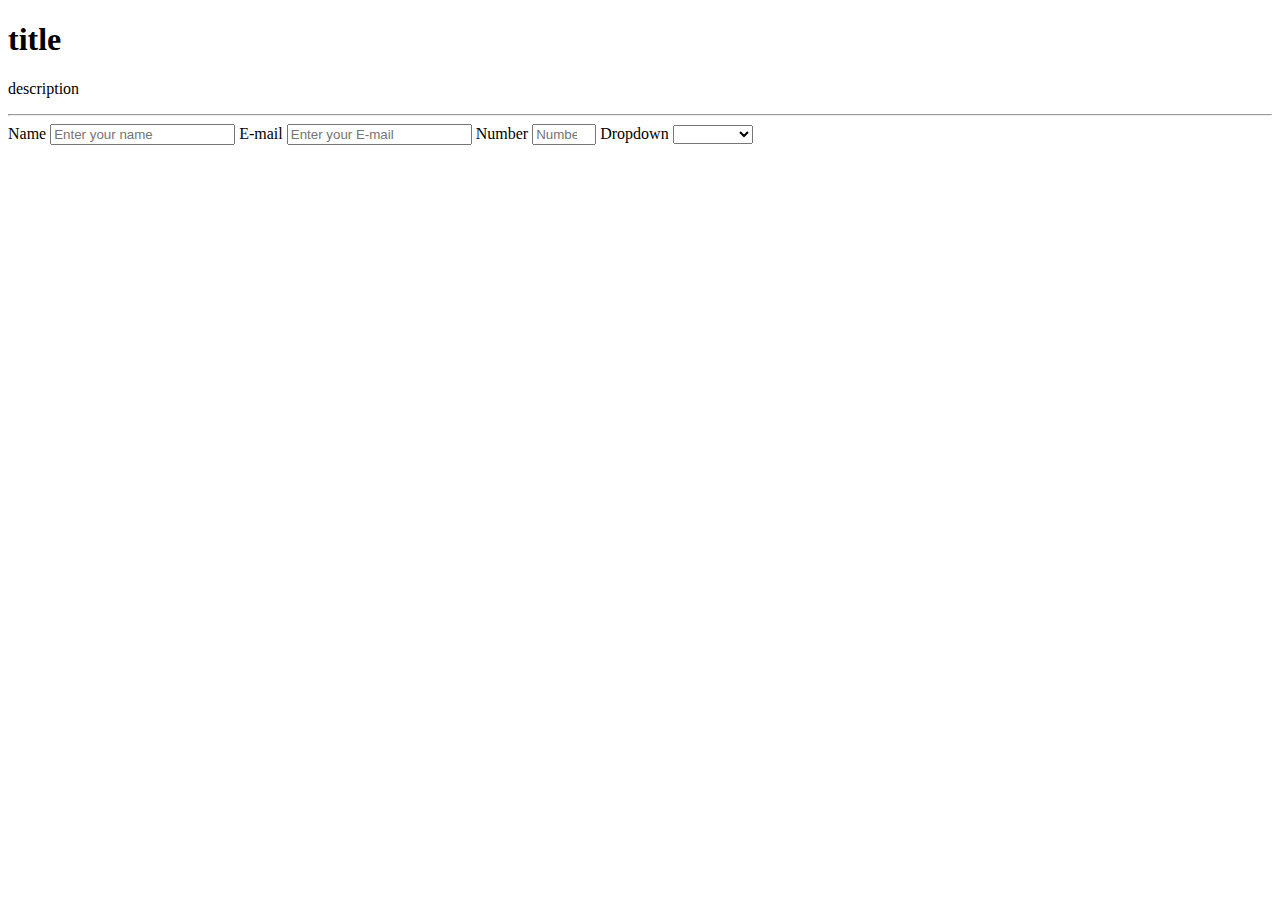
==== Responsive Web Design/Survey Form/index.html @ 12468f83 "-" ====
<!DOCTYPE html>
  <html>
    <header>
      <title>Survey Form</title>
      <meta charset="UTF-8">
      <meta name="viewport" content="width=device-width, initial-scale=1.0">
      <meta name="description" content="">
      <meta name="author" content="Lucas Alves Martins Silva">
    </header>

    <body>
      <h1 id="title">title</h1>
      <p id="description">description</p>
      <hr>
      <form id="survey-form">
        <label id="name-label" for="name">Name</label>
        <input id="name" type="text" name="name" placeholder="Enter your name" required></input>
        <label id="email-label" for="email">E-mail</label>
        <input id="email" type="email" name="email" placeholder="Enter your E-mail" required></input>
        <label id="number-label" for="number">Number</label>
        <input id="number" type="number" name="number" placeholder="Number" min="4" max="150" required></input>
        <label id="dropdown-label" for="dropdown">Dropdown</label>
        <select id="dropdown" name="dropdown">
          <option value=""></option>
          <option value="option01">Option 01</option>
          <option value="option02">Option 02</option>
          <option value="option03">Option03</option>
        </select>
      </form>
    </body>
  </html>
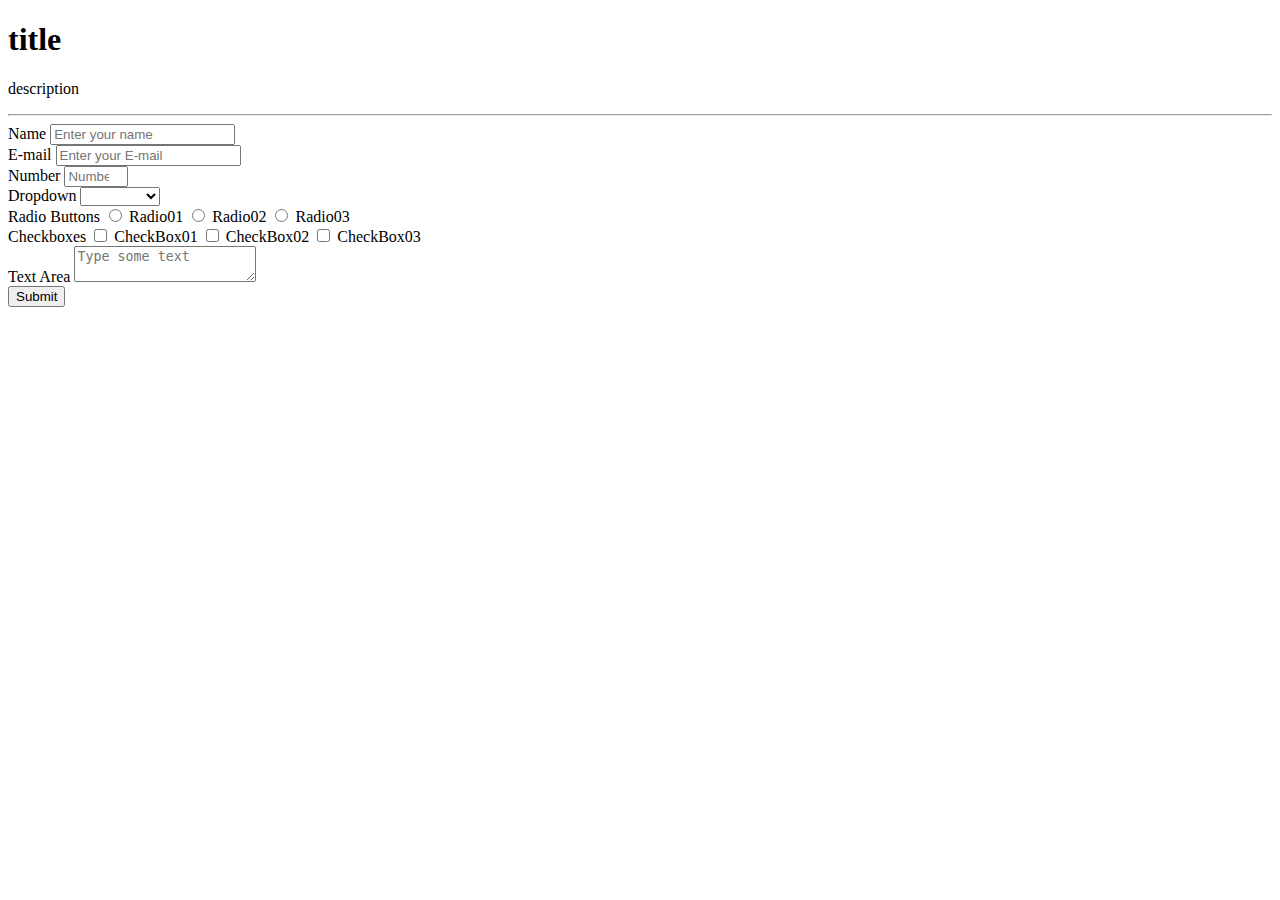
==== commit 00ce9010: "Update index.html" ====
--- a/Responsive Web Design/Survey Form/index.html
+++ b/Responsive Web Design/Survey Form/index.html
@@ -12,20 +12,61 @@
       <h1 id="title">title</h1>
       <p id="description">description</p>
       <hr>
+
       <form id="survey-form">
-        <label id="name-label" for="name">Name</label>
-        <input id="name" type="text" name="name" placeholder="Enter your name" required></input>
-        <label id="email-label" for="email">E-mail</label>
-        <input id="email" type="email" name="email" placeholder="Enter your E-mail" required></input>
-        <label id="number-label" for="number">Number</label>
-        <input id="number" type="number" name="number" placeholder="Number" min="4" max="150" required></input>
-        <label id="dropdown-label" for="dropdown">Dropdown</label>
-        <select id="dropdown" name="dropdown">
-          <option value=""></option>
-          <option value="option01">Option 01</option>
-          <option value="option02">Option 02</option>
-          <option value="option03">Option03</option>
-        </select>
+        <div class="form-group">
+          <label id="name-label" for="name">Name</label>
+          <input id="name" type="text" name="name" placeholder="Enter your name" required></input>
+        </div>
+
+        <div class="form-group">
+          <label id="email-label" for="email">E-mail</label>
+          <input id="email" type="email" name="email" placeholder="Enter your E-mail" required></input>
+        </div>
+
+        <div class="form-group">
+          <label id="number-label" for="number">Number</label>
+          <input id="number" type="number" name="number" placeholder="Number" min="4" max="150" required></input>
+        </div>
+
+        <div class="form-group">
+          <label id="dropdown-label" for="dropdown">Dropdown</label>
+          <select id="dropdown" name="dropdown">
+            <option value=""></option>
+            <option value="option01">Option 01</option>
+            <option value="option02">Option 02</option>
+            <option value="option03">Option03</option>
+          </select>
+        </div>
+        
+        <div class="form-group">
+          <label id="radiogroup-label" for="radiogroup">Radio Buttons</label>
+          <input id="radio01" type="radio" value="1" name="radiogroup">
+          <label for="radio01">Radio01</label>
+          <input id="radio02" type="radio" value="2" name="radiogroup">
+          <label for="radio02">Radio02</label>
+          <input id="radio03" type="radio" value="3" name="radiogroup">
+          <label for="radio03">Radio03</label>
+        </div>
+        
+        <div class="form-group">
+          <label id="checkboxes-label" for="checkboxes">Checkboxes</label>
+          <input id="checkbox01" type="checkbox" value="1" name="checkboxes">
+          <label for="checkbox01">CheckBox01</label>
+          <input id="checkbox02" type="checkbox" value="2" name="checkboxes">
+          <label for="checkbox02">CheckBox02</label>
+          <input id="checkbox03" type="checkbox" value="3" name="checkboxes">
+          <label for="checkbox03">CheckBox03</label>
+        </div>
+        
+        <div class="form-group">
+          <label id="textarea-label" for="textarea">Text Area</label>
+          <textarea id="textarea" name="textarea" placeholder="Type some text"></textarea>
+        </div>
+        
+        <div class="form-group">
+          <button id="submit" type="submit">Submit</button>
+        </div>
       </form>
     </body>
   </html>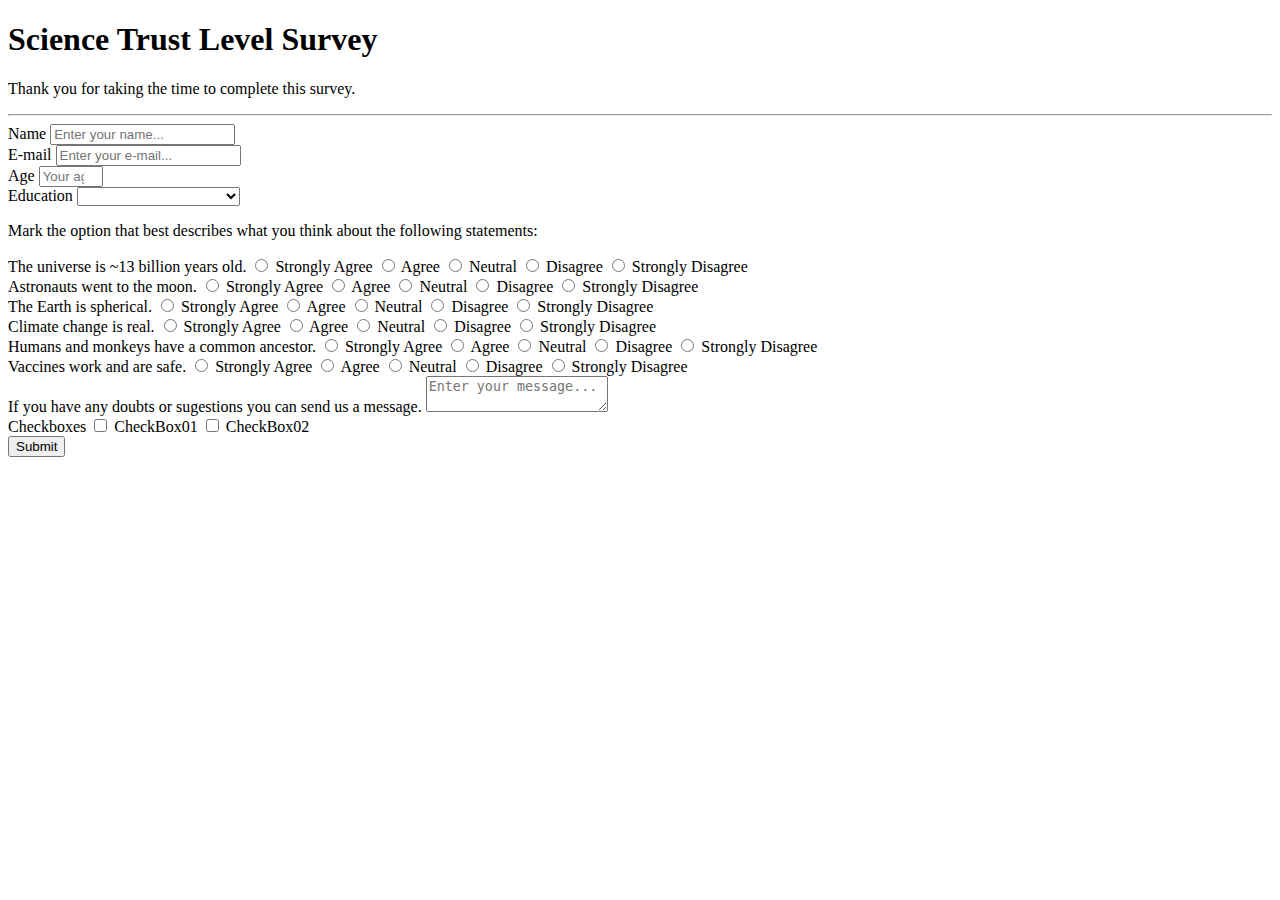
==== commit 2db50489: "decided theme of survey" ====
--- a/Responsive Web Design/Survey Form/index.html
+++ b/Responsive Web Design/Survey Form/index.html
@@ -1,52 +1,136 @@
 <!DOCTYPE html>
   <html>
-    <header>
-      <title>Survey Form</title>
+    <head>
+      <title>Science Trust Level - Survey Form</title>
       <meta charset="UTF-8">
       <meta name="viewport" content="width=device-width, initial-scale=1.0">
       <meta name="description" content="">
       <meta name="author" content="Lucas Alves Martins Silva">
-    </header>
+    </head>
 
-    <body>
-      <h1 id="title">title</h1>
-      <p id="description">description</p>
-      <hr>
+     <body>
+      <h1 id="title">Science Trust Level Survey</h1>
+      <p id="description">Thank you for taking the time to complete this survey.</p><hr>
 
       <form id="survey-form">
         <div class="form-group">
           <label id="name-label" for="name">Name</label>
-          <input id="name" type="text" name="name" placeholder="Enter your name" required></input>
+          <input id="name" type="text" name="name" placeholder="Enter your name..." required></input>
         </div>
 
         <div class="form-group">
           <label id="email-label" for="email">E-mail</label>
-          <input id="email" type="email" name="email" placeholder="Enter your E-mail" required></input>
+          <input id="email" type="email" name="email" placeholder="Enter your e-mail..." required></input>
         </div>
 
         <div class="form-group">
-          <label id="number-label" for="number">Number</label>
-          <input id="number" type="number" name="number" placeholder="Number" min="4" max="150" required></input>
+          <label id="number-label" for="number">Age</label>
+          <input id="number" type="number" name="number" placeholder="Your age" min="6" max="150" required></input>
         </div>
 
         <div class="form-group">
-          <label id="dropdown-label" for="dropdown">Dropdown</label>
+          <label id="dropdown-label" for="dropdown">Education</label>
           <select id="dropdown" name="dropdown">
             <option value=""></option>
-            <option value="option01">Option 01</option>
-            <option value="option02">Option 02</option>
-            <option value="option03">Option03</option>
+            <option value="incomplete high school">Incomplete High School</option>
+            <option value="high school">High School</option>
+            <option value="incomplete college">Incomplete College</option>
+            <option value="college degree">College Degree</option>
+            <option value="masters degree">Master's Degree</option>
+            <option value="phd">Ph.D.</option>
           </select>
+        </div>
+
+        <p>Mark the option that best describes what you think about the following statements:</p>
+
+        <div class="form-group">
+          <label id="radios-label" for="radiogroup">The universe is ~13 billion years old.</label>
+          <input id="radio01" type="radio" value="1" name="radiogroup">
+          <label for="radio01">Strongly Agree</label>
+          <input id="radio02" type="radio" value="2" name="radiogroup">
+          <label for="radio02">Agree</label>
+          <input id="radio03" type="radio" value="3" name="radiogroup">
+          <label for="radio03">Neutral</label>
+          <input id="radio03" type="radio" value="3" name="radiogroup">
+          <label for="radio03">Disagree</label>
+          <input id="radio03" type="radio" value="3" name="radiogroup">
+          <label for="radio03">Strongly Disagree</label>
+        </div>
+
+        <div class="form-group">
+          <label id="radiogroup-label-02" for="radiogroup">Astronauts went to the moon.</label>
+          <input id="radio01" type="radio" value="1" name="radiogroup">
+          <label for="radio01">Strongly Agree</label>
+          <input id="radio02" type="radio" value="2" name="radiogroup">
+          <label for="radio02">Agree</label>
+          <input id="radio03" type="radio" value="3" name="radiogroup">
+          <label for="radio03">Neutral</label>
+          <input id="radio03" type="radio" value="3" name="radiogroup">
+          <label for="radio03">Disagree</label>
+          <input id="radio03" type="radio" value="3" name="radiogroup">
+          <label for="radio03">Strongly Disagree</label>
+        </div>
+
+        <div class="form-group">
+          <label id="radiogroup-label-02" for="radiogroup">The Earth is spherical.</label>
+          <input id="radio01" type="radio" value="1" name="radiogroup">
+          <label for="radio01">Strongly Agree</label>
+          <input id="radio02" type="radio" value="2" name="radiogroup">
+          <label for="radio02">Agree</label>
+          <input id="radio03" type="radio" value="3" name="radiogroup">
+          <label for="radio03">Neutral</label>
+          <input id="radio03" type="radio" value="3" name="radiogroup">
+          <label for="radio03">Disagree</label>
+          <input id="radio03" type="radio" value="3" name="radiogroup">
+          <label for="radio03">Strongly Disagree</label>
+        </div>
+
+        <div class="form-group">
+          <label id="radiogroup-label-03" for="radiogroup">Climate change is real.</label>
+          <input id="radio01" type="radio" value="1" name="radiogroup">
+          <label for="radio01">Strongly Agree</label>
+          <input id="radio02" type="radio" value="2" name="radiogroup">
+          <label for="radio02">Agree</label>
+          <input id="radio03" type="radio" value="3" name="radiogroup">
+          <label for="radio03">Neutral</label>
+          <input id="radio03" type="radio" value="3" name="radiogroup">
+          <label for="radio03">Disagree</label>
+          <input id="radio03" type="radio" value="3" name="radiogroup">
+          <label for="radio03">Strongly Disagree</label>
+        </div>
+
+        <div class="form-group">
+          <label id="radiogroup-label-04" for="radiogroup">Humans and monkeys have a common ancestor.</label>
+          <input id="radio01" type="radio" value="1" name="radiogroup">
+          <label for="radio01">Strongly Agree</label>
+          <input id="radio02" type="radio" value="2" name="radiogroup">
+          <label for="radio02">Agree</label>
+          <input id="radio03" type="radio" value="3" name="radiogroup">
+          <label for="radio03">Neutral</label>
+          <input id="radio03" type="radio" value="3" name="radiogroup">
+          <label for="radio03">Disagree</label>
+          <input id="radio03" type="radio" value="3" name="radiogroup">
+          <label for="radio03">Strongly Disagree</label>
+        </div>
+
+        <div class="form-group">
+          <label id="radiogroup-label-05" for="radiogroup">Vaccines work and are safe.
+          <input id="radio01" type="radio" value="1" name="radiogroup">
+          <label for="radio01">Strongly Agree</label>
+          <input id="radio02" type="radio" value="2" name="radiogroup">
+          <label for="radio02">Agree</label>
+          <input id="radio03" type="radio" value="3" name="radiogroup">
+          <label for="radio03">Neutral</label>
+          <input id="radio03" type="radio" value="3" name="radiogroup">
+          <label for="radio03">Disagree</label>
+          <input id="radio03" type="radio" value="3" name="radiogroup">
+          <label for="radio03">Strongly Disagree</label>
+        </label>
         </div>
         
         <div class="form-group">
-          <label id="radiogroup-label" for="radiogroup">Radio Buttons</label>
-          <input id="radio01" type="radio" value="1" name="radiogroup">
-          <label for="radio01">Radio01</label>
-          <input id="radio02" type="radio" value="2" name="radiogroup">
-          <label for="radio02">Radio02</label>
-          <input id="radio03" type="radio" value="3" name="radiogroup">
-          <label for="radio03">Radio03</label>
+          <label id="textarea-label" for="textarea">If you have any doubts or sugestions you can send us a message.</label>
+          <textarea id="textarea" name="textarea" placeholder="Enter your message..."></textarea>
         </div>
         
         <div class="form-group">
@@ -55,15 +139,8 @@
           <label for="checkbox01">CheckBox01</label>
           <input id="checkbox02" type="checkbox" value="2" name="checkboxes">
           <label for="checkbox02">CheckBox02</label>
-          <input id="checkbox03" type="checkbox" value="3" name="checkboxes">
-          <label for="checkbox03">CheckBox03</label>
         </div>
-        
-        <div class="form-group">
-          <label id="textarea-label" for="textarea">Text Area</label>
-          <textarea id="textarea" name="textarea" placeholder="Type some text"></textarea>
-        </div>
-        
+
         <div class="form-group">
           <button id="submit" type="submit">Submit</button>
         </div>
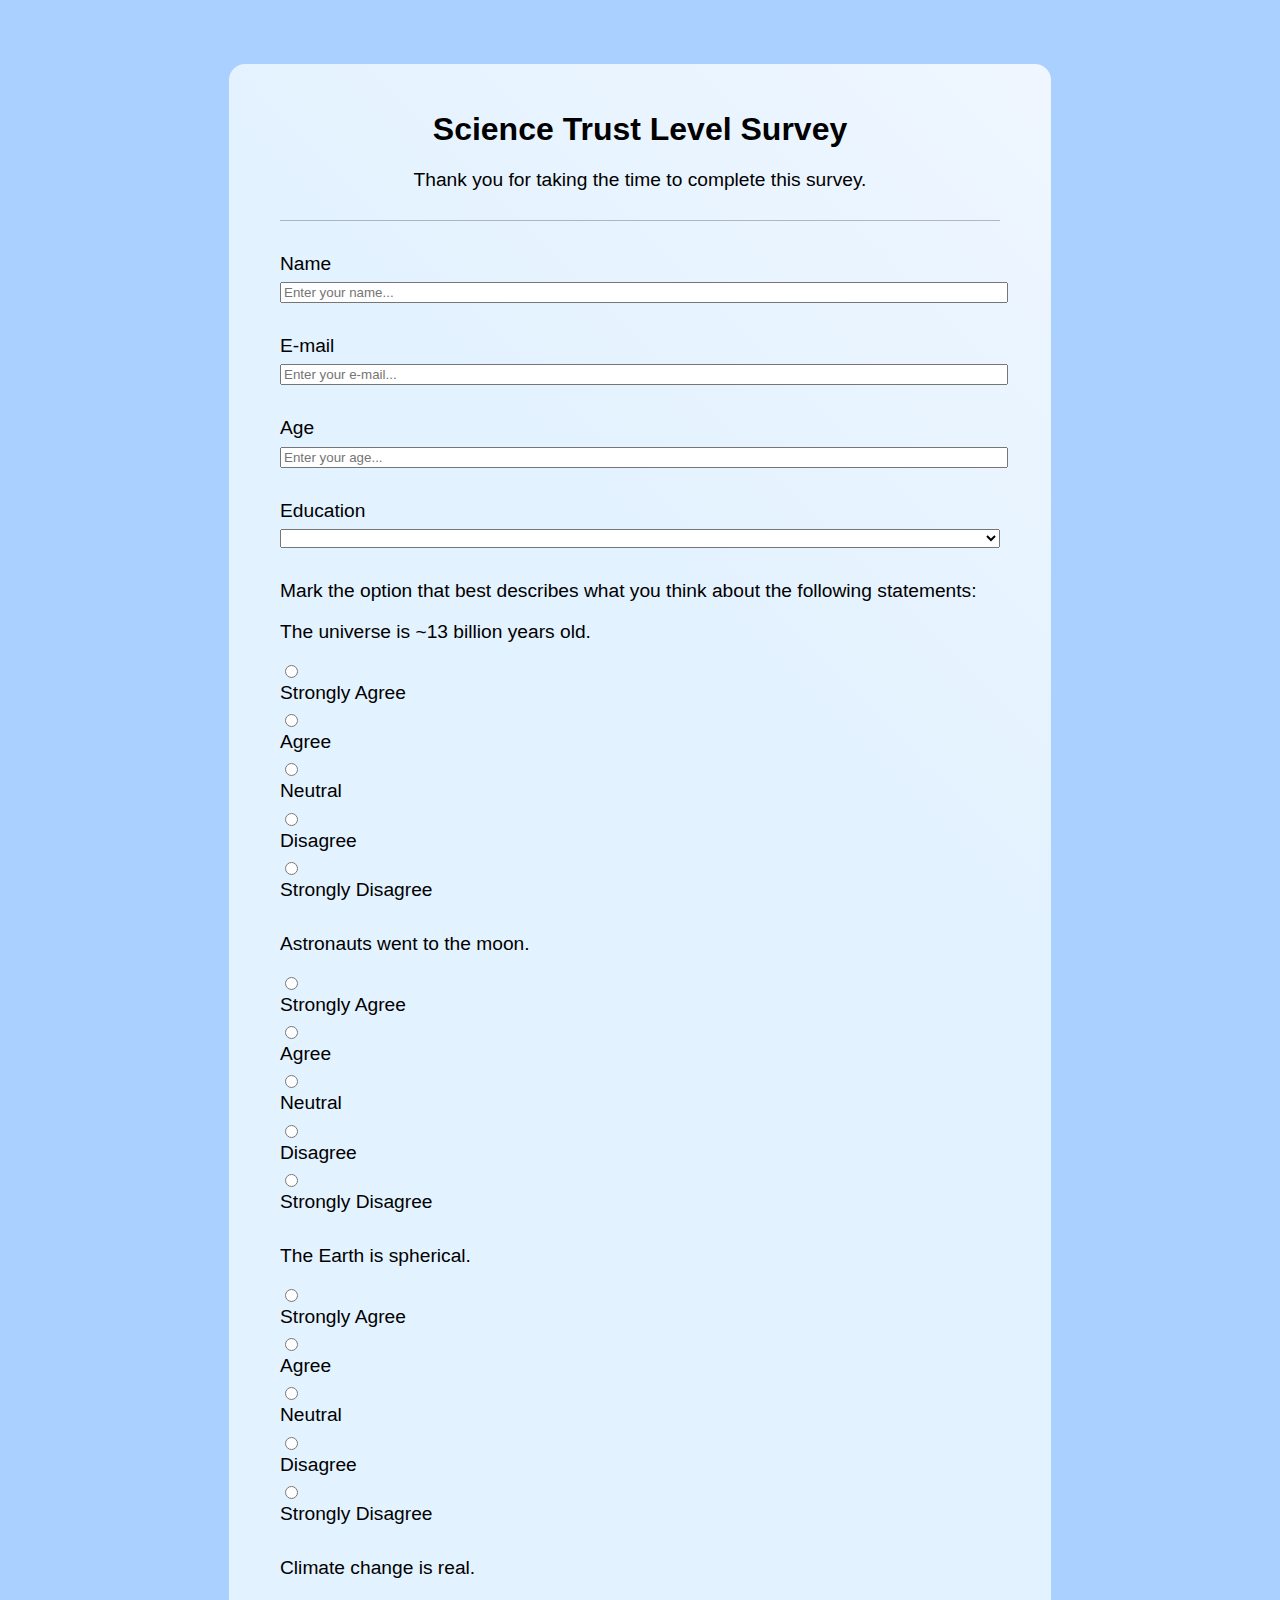
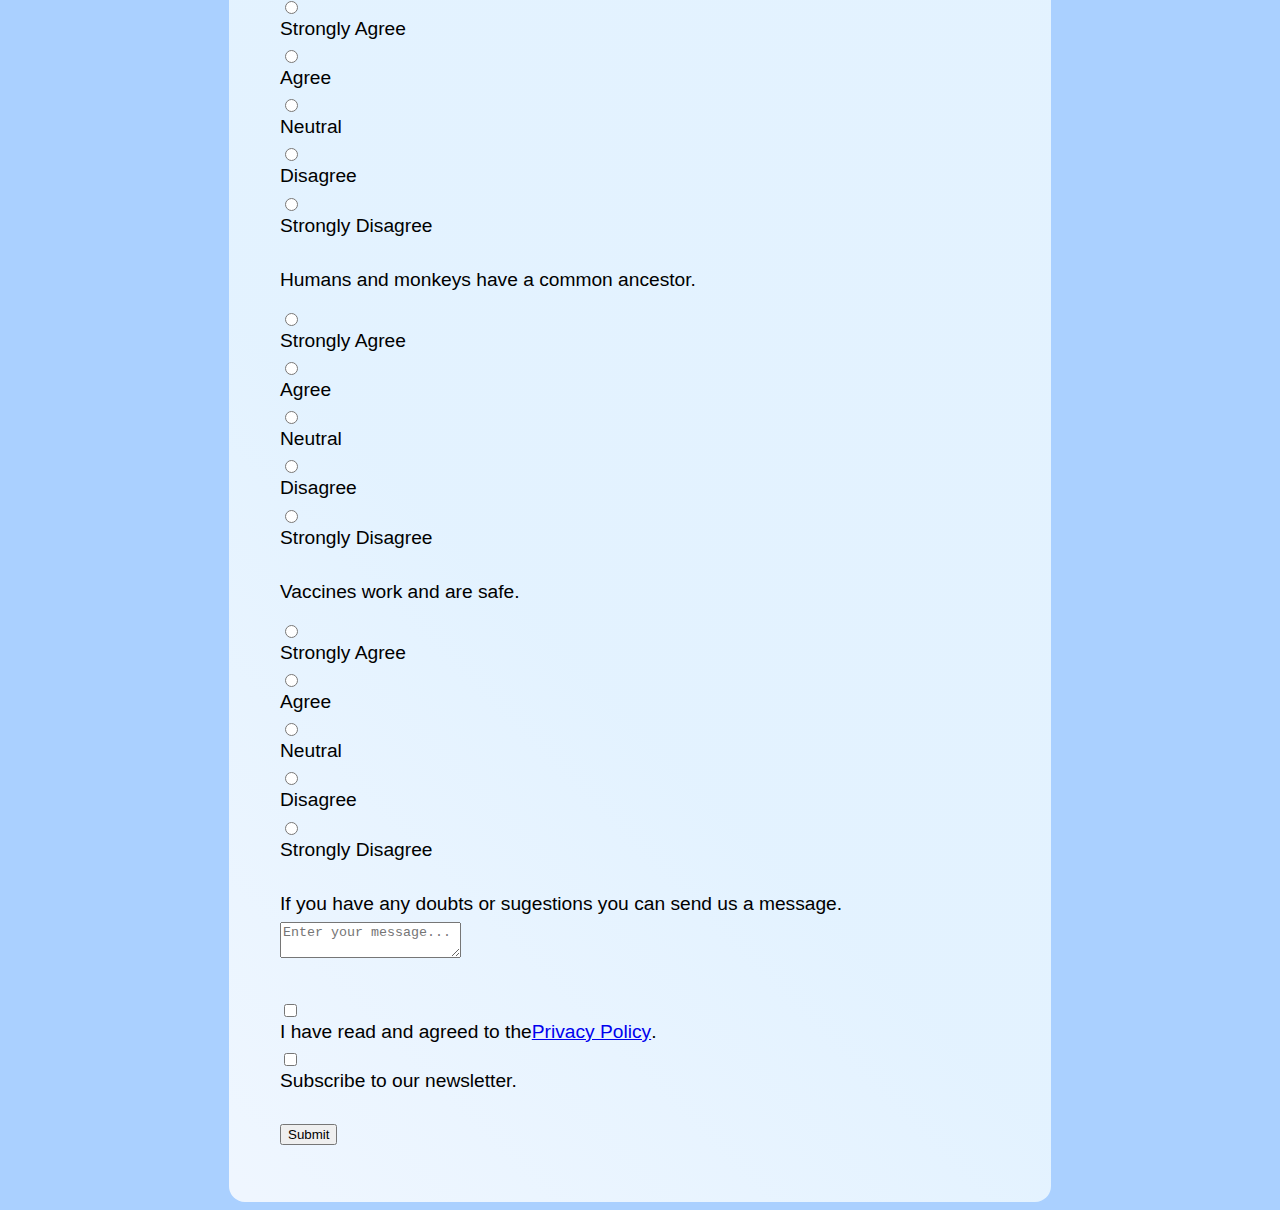
==== commit f3150248: "overall design" ====
--- a/Responsive Web Design/Survey Form/index.html
+++ b/Responsive Web Design/Survey Form/index.html
@@ -1,36 +1,41 @@
 <!DOCTYPE html>
-  <html>
-    <head>
-      <title>Science Trust Level - Survey Form</title>
-      <meta charset="UTF-8">
-      <meta name="viewport" content="width=device-width, initial-scale=1.0">
-      <meta name="description" content="">
-      <meta name="author" content="Lucas Alves Martins Silva">
-    </head>
+<html>
+  <head>
+    <title>Science Trust Level - Survey Form</title>
+    <meta charset="UTF-8">
+    <meta name="viewport" content="width=device-width, initial-scale=1.0">
+    <meta name="description" content="">
+    <meta name="author" content="Lucas Alves Martins Silva">
+    <link rel="preconnect" href="https://fonts.googleapis.com">
+    <link rel="stylesheet" href="style.css">
+  </head>
 
-     <body>
-      <h1 id="title">Science Trust Level Survey</h1>
-      <p id="description">Thank you for taking the time to complete this survey.</p><hr>
-
+  <body>
+    <div class="container">
+      <header>
+        <h1 id="title">Science Trust Level Survey</h1>
+        <p id="description">Thank you for taking the time to complete this survey.</p><hr>
+      </header>
+  
       <form id="survey-form">
         <div class="form-group">
           <label id="name-label" for="name">Name</label>
-          <input id="name" type="text" name="name" placeholder="Enter your name..." required></input>
+          <input id="name" class="form-field" type="text" name="name" placeholder="Enter your name..." required></input>
         </div>
-
+  
         <div class="form-group">
           <label id="email-label" for="email">E-mail</label>
-          <input id="email" type="email" name="email" placeholder="Enter your e-mail..." required></input>
+          <input id="email" class="form-field" type="email" name="email" placeholder="Enter your e-mail..." required></input>
         </div>
-
+  
         <div class="form-group">
           <label id="number-label" for="number">Age</label>
-          <input id="number" type="number" name="number" placeholder="Your age" min="6" max="150" required></input>
+          <input id="number" class="form-field" type="number" name="number" placeholder="Enter your age..." min="6" max="150" required></input>
         </div>
-
+  
         <div class="form-group">
           <label id="dropdown-label" for="dropdown">Education</label>
-          <select id="dropdown" name="dropdown">
+          <select id="dropdown" class="form-field" name="dropdown">
             <option value=""></option>
             <option value="incomplete high school">Incomplete High School</option>
             <option value="high school">High School</option>
@@ -40,11 +45,11 @@
             <option value="phd">Ph.D.</option>
           </select>
         </div>
-
+  
         <p>Mark the option that best describes what you think about the following statements:</p>
-
+  
         <div class="form-group">
-          <label id="radios-label" for="radiogroup">The universe is ~13 billion years old.</label>
+          <p>The universe is ~13 billion years old.</p>
           <input id="radio01" type="radio" value="1" name="radiogroup">
           <label for="radio01">Strongly Agree</label>
           <input id="radio02" type="radio" value="2" name="radiogroup">
@@ -56,9 +61,9 @@
           <input id="radio03" type="radio" value="3" name="radiogroup">
           <label for="radio03">Strongly Disagree</label>
         </div>
-
+  
         <div class="form-group">
-          <label id="radiogroup-label-02" for="radiogroup">Astronauts went to the moon.</label>
+          <p>Astronauts went to the moon.</p>
           <input id="radio01" type="radio" value="1" name="radiogroup">
           <label for="radio01">Strongly Agree</label>
           <input id="radio02" type="radio" value="2" name="radiogroup">
@@ -70,9 +75,23 @@
           <input id="radio03" type="radio" value="3" name="radiogroup">
           <label for="radio03">Strongly Disagree</label>
         </div>
-
+  
         <div class="form-group">
-          <label id="radiogroup-label-02" for="radiogroup">The Earth is spherical.</label>
+          <p>The Earth is spherical.</p>
+          <input id="radio01" type="radio" value="1" name="radiogroup">
+          <label for="radio01">Strongly Agree</label>
+           <input id="radio02" type="radio" value="2" name="radiogroup">
+           <label for="radio02">Agree</label>
+           <input id="radio03" type="radio" value="3" name="radiogroup">
+          <label for="radio03">Neutral</label>
+          <input id="radio03" type="radio" value="3" name="radiogroup">
+          <label for="radio03">Disagree</label>
+          <input id="radio03" type="radio" value="3" name="radiogroup">
+          <label for="radio03">Strongly Disagree</label>
+        </div>
+  
+        <div class="form-group">
+          <p>Climate change is real.</p>
           <input id="radio01" type="radio" value="1" name="radiogroup">
           <label for="radio01">Strongly Agree</label>
           <input id="radio02" type="radio" value="2" name="radiogroup">
@@ -84,9 +103,9 @@
           <input id="radio03" type="radio" value="3" name="radiogroup">
           <label for="radio03">Strongly Disagree</label>
         </div>
-
+  
         <div class="form-group">
-          <label id="radiogroup-label-03" for="radiogroup">Climate change is real.</label>
+          <p>Humans and monkeys have a common ancestor.</p>
           <input id="radio01" type="radio" value="1" name="radiogroup">
           <label for="radio01">Strongly Agree</label>
           <input id="radio02" type="radio" value="2" name="radiogroup">
@@ -98,9 +117,9 @@
           <input id="radio03" type="radio" value="3" name="radiogroup">
           <label for="radio03">Strongly Disagree</label>
         </div>
-
+  
         <div class="form-group">
-          <label id="radiogroup-label-04" for="radiogroup">Humans and monkeys have a common ancestor.</label>
+          <p>Vaccines work and are safe.</p>
           <input id="radio01" type="radio" value="1" name="radiogroup">
           <label for="radio01">Strongly Agree</label>
           <input id="radio02" type="radio" value="2" name="radiogroup">
@@ -112,38 +131,24 @@
           <input id="radio03" type="radio" value="3" name="radiogroup">
           <label for="radio03">Strongly Disagree</label>
         </div>
-
-        <div class="form-group">
-          <label id="radiogroup-label-05" for="radiogroup">Vaccines work and are safe.
-          <input id="radio01" type="radio" value="1" name="radiogroup">
-          <label for="radio01">Strongly Agree</label>
-          <input id="radio02" type="radio" value="2" name="radiogroup">
-          <label for="radio02">Agree</label>
-          <input id="radio03" type="radio" value="3" name="radiogroup">
-          <label for="radio03">Neutral</label>
-          <input id="radio03" type="radio" value="3" name="radiogroup">
-          <label for="radio03">Disagree</label>
-          <input id="radio03" type="radio" value="3" name="radiogroup">
-          <label for="radio03">Strongly Disagree</label>
-        </label>
-        </div>
-        
+          
         <div class="form-group">
           <label id="textarea-label" for="textarea">If you have any doubts or sugestions you can send us a message.</label>
           <textarea id="textarea" name="textarea" placeholder="Enter your message..."></textarea>
         </div>
-        
+          
         <div class="form-group">
-          <label id="checkboxes-label" for="checkboxes">Checkboxes</label>
+          <label id="checkboxes-label" for="checkboxes"></label>
           <input id="checkbox01" type="checkbox" value="1" name="checkboxes">
-          <label for="checkbox01">CheckBox01</label>
-          <input id="checkbox02" type="checkbox" value="2" name="checkboxes">
-          <label for="checkbox02">CheckBox02</label>
+          <label for="checkbox01">I have read and agreed to the <a href="#">Privacy Policy</a>.</label>
+          <input id="checkbox01" type="checkbox" value="2" name="checkboxes">
+          <label for="checkbox01">Subscribe to our newsletter.</label>
         </div>
-
+  
         <div class="form-group">
           <button id="submit" type="submit">Submit</button>
         </div>
       </form>
-    </body>
-  </html>+    </div>
+  </body>
+</html>--- a/Responsive Web Design/Survey Form/style.css
+++ b/Responsive Web Design/Survey Form/style.css
@@ -0,0 +1,65 @@
+body {
+    font-family: 'Poppins', sans-serif;
+    box-sizing: border-box;
+    background-color: #AAD0FF;
+}
+
+/*----------------------HEADER------------------------*/
+
+header {
+    text-align: center;
+}
+
+h1 {
+    font-size: 2em;
+}
+
+p {
+    font-size: 1.2em;
+}
+
+#description {
+    margin-bottom: 1.5em;
+}
+
+hr {
+    border: none;
+    background-color: #00000040;
+    height: 1px;
+    margin-bottom: 2em;
+}
+
+/*----------------------------------------------------*/
+
+.container {
+    width: 100%;
+    margin: 4em auto 0 auto;
+    background: linear-gradient(
+    45deg, 
+    #FFFFFFD0 0%, 
+    #F0FAFFD0 25%, 
+    #F0FAFFD0 75%, 
+    #FFFFFFD0 100%);
+    padding: 2% 4%;
+    border-radius: 1em;
+}
+
+.form-group {
+    margin: 0 auto 2em auto;
+}
+
+label {
+    display: flex;
+    font-size: 1.2em;
+    margin-bottom: 1%;
+}
+
+.form-field {
+    width: 100%;
+}
+
+@media (min-width: 768px) {
+    .container {
+        max-width: 720px;
+    }
+}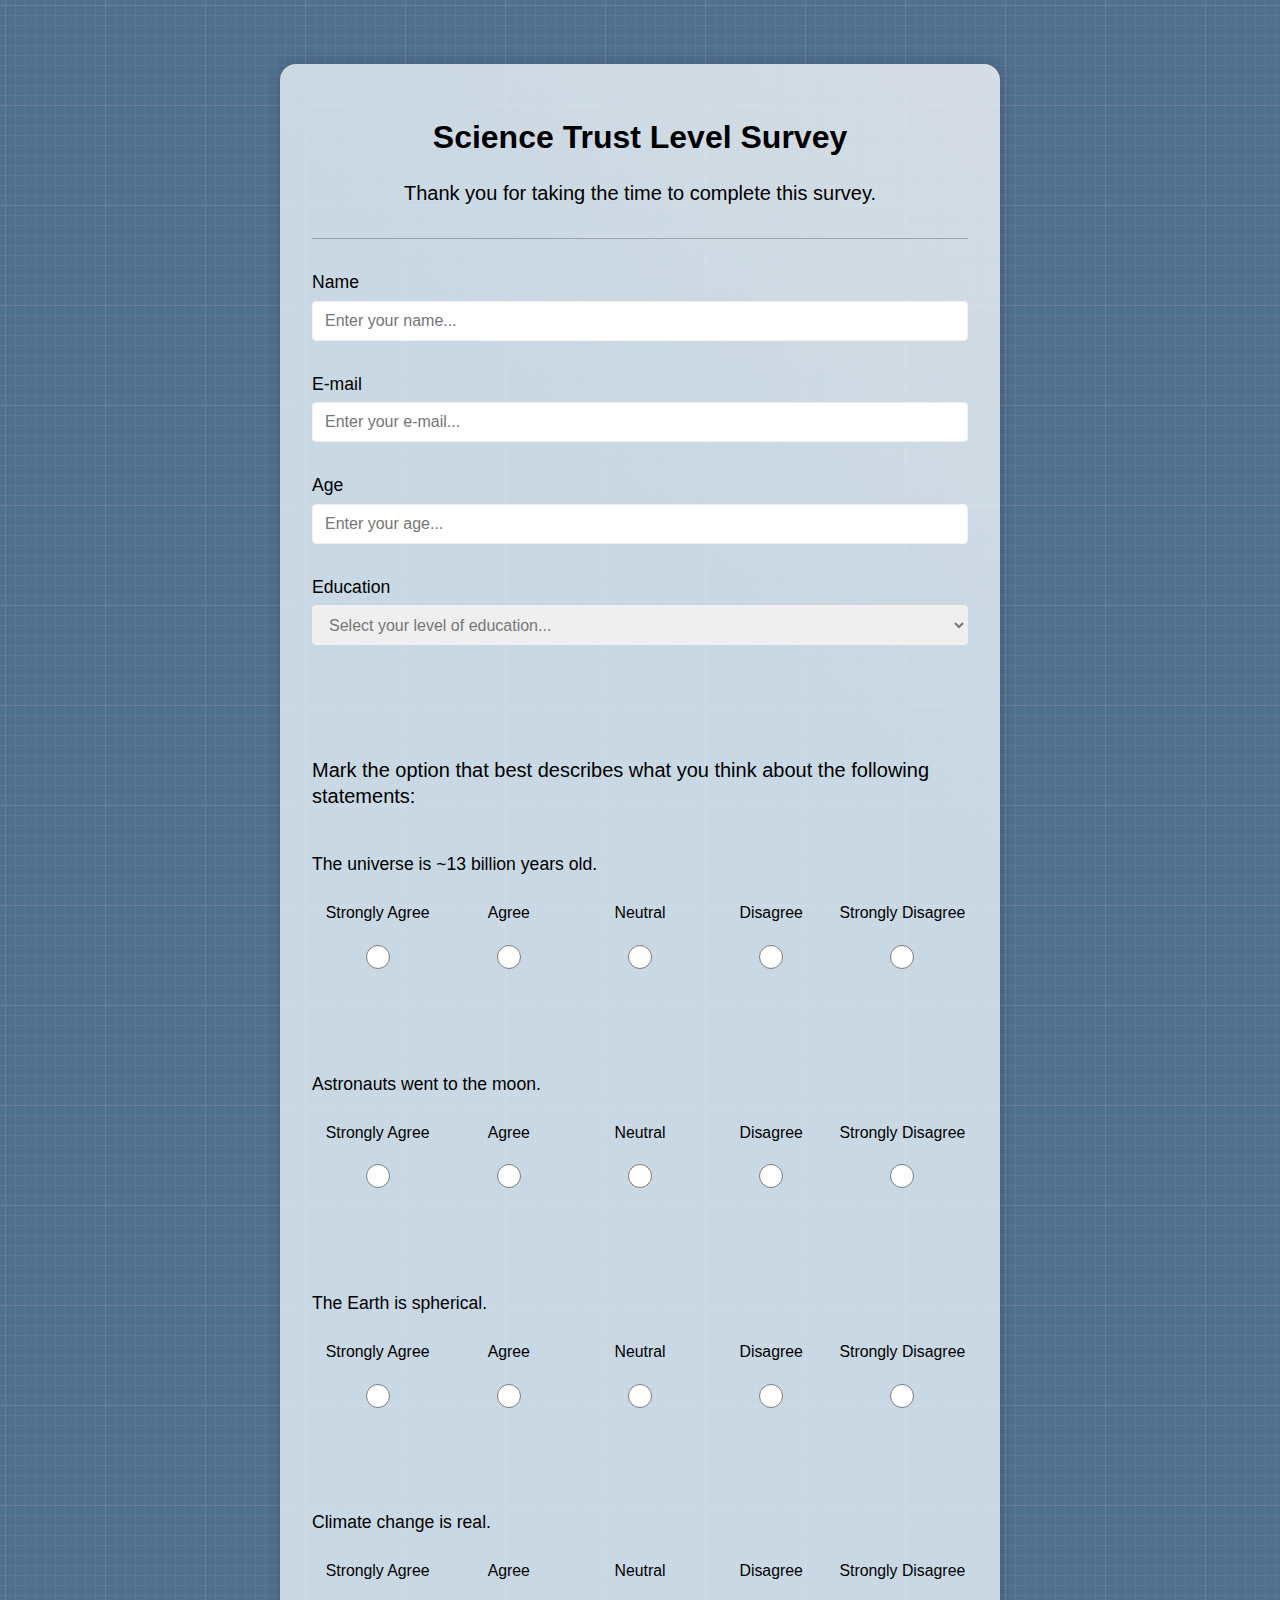
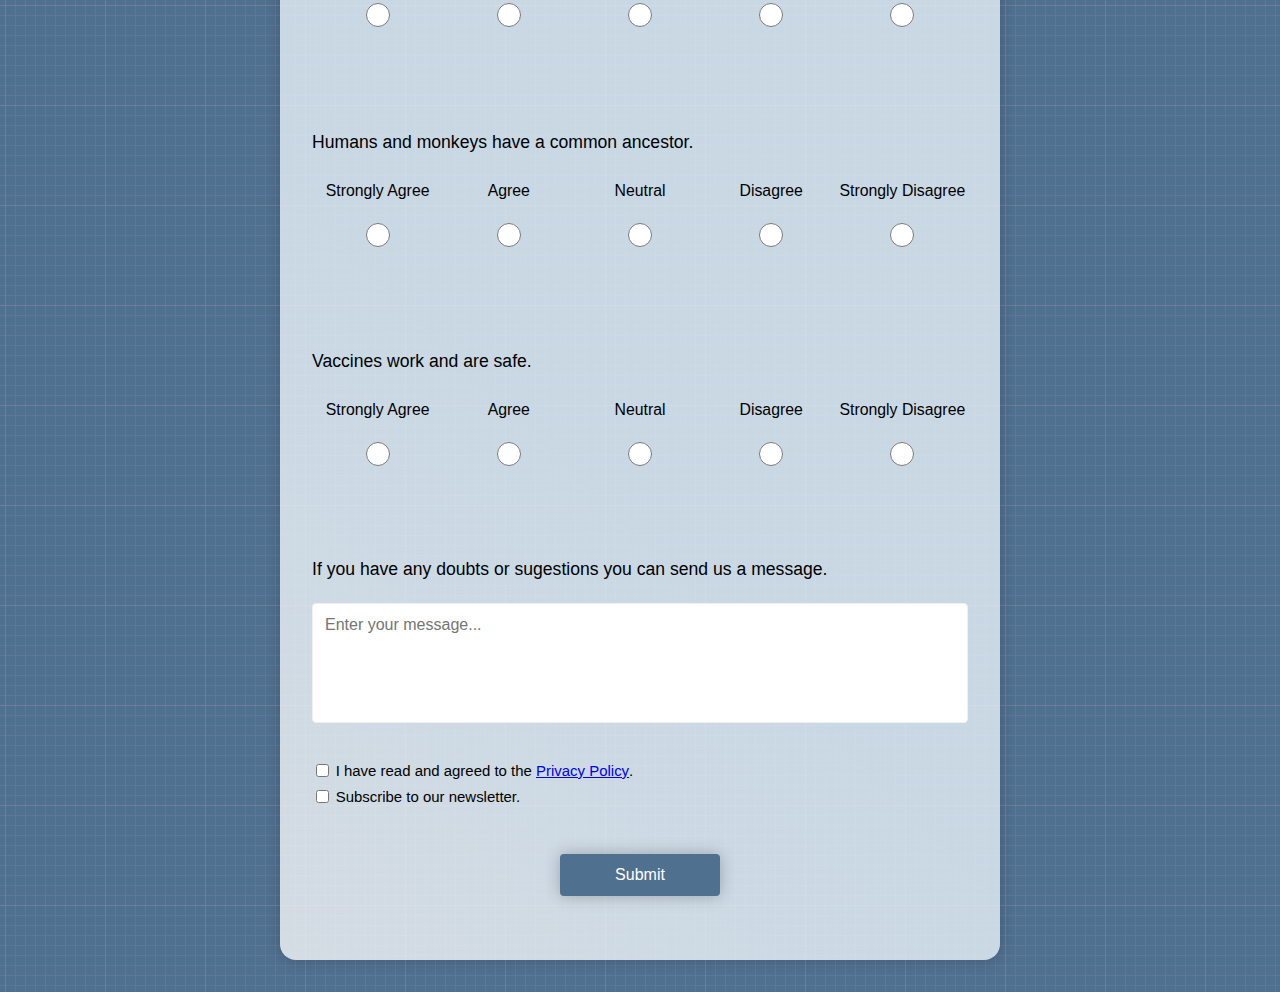
==== commit 61541272: "aplied css" ====
--- a/Responsive Web Design/Survey Form/index.html
+++ b/Responsive Web Design/Survey Form/index.html
@@ -36,7 +36,7 @@
         <div class="form-group">
           <label id="dropdown-label" for="dropdown">Education</label>
           <select id="dropdown" class="form-field" name="dropdown">
-            <option value=""></option>
+            <option value="">Select your level of education...</option>
             <option value="incomplete high school">Incomplete High School</option>
             <option value="high school">High School</option>
             <option value="incomplete college">Incomplete College</option>
@@ -50,86 +50,98 @@
   
         <div class="form-group">
           <p>The universe is ~13 billion years old.</p>
-          <input id="radio01" type="radio" value="1" name="radiogroup">
-          <label for="radio01">Strongly Agree</label>
-          <input id="radio02" type="radio" value="2" name="radiogroup">
-          <label for="radio02">Agree</label>
-          <input id="radio03" type="radio" value="3" name="radiogroup">
-          <label for="radio03">Neutral</label>
-          <input id="radio03" type="radio" value="3" name="radiogroup">
-          <label for="radio03">Disagree</label>
-          <input id="radio03" type="radio" value="3" name="radiogroup">
-          <label for="radio03">Strongly Disagree</label>
+          <div class="radio-group">
+            <label for="radio01SA">Strongly Agree</label>
+            <label for="radio01A">Agree</label>
+            <label for="radio01N">Neutral</label>
+            <label for="radio01D">Disagree</label>
+            <label for="radio01SD">Strongly Disagree</label>
+            <input id="radio01SA" type="radio" value="01SA" name="radiogroup01">
+            <input id="radio01A" type="radio" value="01A" name="radiogroup01">
+            <input id="radio01N" type="radio" value="01N" name="radiogroup01">
+            <input id="radio01D" type="radio" value="01D" name="radiogroup01">
+            <input id="radio01SD" type="radio" value="01SD" name="radiogroup01">
+          </div> 
         </div>
   
         <div class="form-group">
           <p>Astronauts went to the moon.</p>
-          <input id="radio01" type="radio" value="1" name="radiogroup">
-          <label for="radio01">Strongly Agree</label>
-          <input id="radio02" type="radio" value="2" name="radiogroup">
-          <label for="radio02">Agree</label>
-          <input id="radio03" type="radio" value="3" name="radiogroup">
-          <label for="radio03">Neutral</label>
-          <input id="radio03" type="radio" value="3" name="radiogroup">
-          <label for="radio03">Disagree</label>
-          <input id="radio03" type="radio" value="3" name="radiogroup">
-          <label for="radio03">Strongly Disagree</label>
+          <div class="radio-group">
+            <label for="radio02SA">Strongly Agree</label>
+            <label for="radio02A">Agree</label>
+            <label for="radio02N">Neutral</label>
+            <label for="radio02D">Disagree</label>
+            <label for="radio02SD">Strongly Disagree</label>
+            <input id="radio02SA" type="radio" value="02SA" name="radiogroup02">
+            <input id="radio02A" type="radio" value="02A" name="radiogroup02">
+            <input id="radio02N" type="radio" value="02N" name="radiogroup02">
+            <input id="radio02D" type="radio" value="02D" name="radiogroup02">
+            <input id="radio02SD" type="radio" value="02SD" name="radiogroup02">
+          </div>
         </div>
   
         <div class="form-group">
           <p>The Earth is spherical.</p>
-          <input id="radio01" type="radio" value="1" name="radiogroup">
-          <label for="radio01">Strongly Agree</label>
-           <input id="radio02" type="radio" value="2" name="radiogroup">
-           <label for="radio02">Agree</label>
-           <input id="radio03" type="radio" value="3" name="radiogroup">
-          <label for="radio03">Neutral</label>
-          <input id="radio03" type="radio" value="3" name="radiogroup">
-          <label for="radio03">Disagree</label>
-          <input id="radio03" type="radio" value="3" name="radiogroup">
-          <label for="radio03">Strongly Disagree</label>
+          <div class="radio-group">
+            <label for="radio03SA">Strongly Agree</label>
+            <label for="radio03A">Agree</label>
+            <label for="radio03N">Neutral</label>
+            <label for="radio03D">Disagree</label>
+            <label for="radio03SD">Strongly Disagree</label>
+            <input id="radio03SA" type="radio" value="03SA" name="radiogroup03">
+            <input id="radio03A" type="radio" value="03A" name="radiogroup03">
+            <input id="radio03N" type="radio" value="03N" name="radiogroup03">
+            <input id="radio03D" type="radio" value="03D" name="radiogroup03">
+            <input id="radio03SD" type="radio" value="03SD" name="radiogroup03">
+          </div>
         </div>
   
         <div class="form-group">
           <p>Climate change is real.</p>
-          <input id="radio01" type="radio" value="1" name="radiogroup">
-          <label for="radio01">Strongly Agree</label>
-          <input id="radio02" type="radio" value="2" name="radiogroup">
-          <label for="radio02">Agree</label>
-          <input id="radio03" type="radio" value="3" name="radiogroup">
-          <label for="radio03">Neutral</label>
-          <input id="radio03" type="radio" value="3" name="radiogroup">
-          <label for="radio03">Disagree</label>
-          <input id="radio03" type="radio" value="3" name="radiogroup">
-          <label for="radio03">Strongly Disagree</label>
+          <div class="radio-group">
+            <label for="radio04SA">Strongly Agree</label>
+            <label for="radio04A">Agree</label>
+            <label for="radio04N">Neutral</label>
+            <label for="radio04D">Disagree</label>
+            <label for="radio04SD">Strongly Disagree</label>
+            <input id="radio04SA" type="radio" value="04SA" name="radiogroup04">
+            <input id="radio04A" type="radio" value="04A" name="radiogroup04">
+            <input id="radio04N" type="radio" value="04N" name="radiogroup04">
+            <input id="radio04D" type="radio" value="04D" name="radiogroup04">
+            <input id="radio04SD" type="radio" value="04SD" name="radiogroup04">
+          </div>
         </div>
   
         <div class="form-group">
           <p>Humans and monkeys have a common ancestor.</p>
-          <input id="radio01" type="radio" value="1" name="radiogroup">
-          <label for="radio01">Strongly Agree</label>
-          <input id="radio02" type="radio" value="2" name="radiogroup">
-          <label for="radio02">Agree</label>
-          <input id="radio03" type="radio" value="3" name="radiogroup">
-          <label for="radio03">Neutral</label>
-          <input id="radio03" type="radio" value="3" name="radiogroup">
-          <label for="radio03">Disagree</label>
-          <input id="radio03" type="radio" value="3" name="radiogroup">
-          <label for="radio03">Strongly Disagree</label>
+          <div class="radio-group">
+            <label for="radio05SA">Strongly Agree</label>
+            <label for="radio05A">Agree</label>
+            <label for="radio05N">Neutral</label>
+            <label for="radio05D">Disagree</label>
+            <label for="radio05SD">Strongly Disagree</label>
+            <input id="radio05SA" type="radio" value="05SA" name="radiogroup05">            
+            <input id="radio05A" type="radio" value="05A" name="radiogroup05">
+            <input id="radio05N" type="radio" value="05N" name="radiogroup05">
+            <input id="radio05D" type="radio" value="05D" name="radiogroup05">
+            <input id="radio05SD" type="radio" value="05SD" name="radiogroup05">
+          </div>
         </div>
   
         <div class="form-group">
           <p>Vaccines work and are safe.</p>
-          <input id="radio01" type="radio" value="1" name="radiogroup">
-          <label for="radio01">Strongly Agree</label>
-          <input id="radio02" type="radio" value="2" name="radiogroup">
-          <label for="radio02">Agree</label>
-          <input id="radio03" type="radio" value="3" name="radiogroup">
-          <label for="radio03">Neutral</label>
-          <input id="radio03" type="radio" value="3" name="radiogroup">
-          <label for="radio03">Disagree</label>
-          <input id="radio03" type="radio" value="3" name="radiogroup">
-          <label for="radio03">Strongly Disagree</label>
+          <div class="radio-group">
+            <label for="radio06SA">Strongly Agree</label>
+            <label for="radio06A">Agree</label>
+            <label for="radio06N">Neutral</label>
+            <label for="radio06D">Disagree</label>
+            <label for="radio06SD">Strongly Disagree</label>
+            <input id="radio06SA" type="radio" value="06SA" name="radiogroup06">
+            <input id="radio06A" type="radio" value="06A" name="radiogroup06">
+            <input id="radio06N" type="radio" value="06N" name="radiogroup06">
+            <input id="radio06D" type="radio" value="06D" name="radiogroup06">
+            <input id="radio06SD" type="radio" value="06SD" name="radiogroup06">
+          </div>
         </div>
           
         <div class="form-group">
@@ -138,14 +150,17 @@
         </div>
           
         <div class="form-group">
-          <label id="checkboxes-label" for="checkboxes"></label>
-          <input id="checkbox01" type="checkbox" value="1" name="checkboxes">
-          <label for="checkbox01">I have read and agreed to the <a href="#">Privacy Policy</a>.</label>
-          <input id="checkbox01" type="checkbox" value="2" name="checkboxes">
-          <label for="checkbox01">Subscribe to our newsletter.</label>
+          <div class="checkbox-group">
+            <label for="checkbox-privacypolicy">
+              <input id="checkbox-privacypolicy" type="checkbox" value="agreed" name="checkboxes">I have read and agreed to the&nbsp;<a href="#" target="_blank">Privacy Policy</a>.
+            </label>
+            <label for="checkbox-newsletter">
+              <input id="checkbox-newsletter" type="checkbox" value="subscribe" name="checkboxes">Subscribe to our newsletter.
+            </label>
+          </div>
         </div>
   
-        <div class="form-group">
+        <div id="submit-div" class="form-group">
           <button id="submit" type="submit">Submit</button>
         </div>
       </form>
--- a/Responsive Web Design/Survey Form/style.css
+++ b/Responsive Web Design/Survey Form/style.css
@@ -1,10 +1,12 @@
-body {
+*{
     font-family: 'Poppins', sans-serif;
     box-sizing: border-box;
-    background-color: #AAD0FF;
 }
 
-/*----------------------HEADER------------------------*/
+body {
+    background: url('data:image/svg+xml,%3Csvg xmlns="http://www.w3.org/2000/svg" width="100" height="100" viewBox="0 0 100 100"%3E%3Cg fill-rule="evenodd"%3E%3Cg fill="%239C92AC" fill-opacity="0.4"%3E%3Cpath opacity=".5" d="M96 [base64] 0v-9h-9v9h9zm-10 0v-9h-9v9h9zm-10 0v-9h-9v9h9zm-10 0v-9h-9v9h9zm-10 0v-9h-9v9h9zm-10 0v-9h-9v9h9zm-10 0v-9h-9v9h9zm-10 0v-9h-9v9h9zm-9-10h9v-9h-9v9zm10 0h9v-9h-9v9zm10 0h9v-9h-9v9zm10 0h9v-9h-9v9zm10 0h9v-9h-9v9zm10 0h9v-9h-9v9zm10 0h9v-9h-9v9zm10 0h9v-9h-9v9zm9-10v-9h-9v9h9zm-10 0v-9h-9v9h9zm-10 0v-9h-9v9h9zm-10 0v-9h-9v9h9zm-10 0v-9h-9v9h9zm-10 0v-9h-9v9h9zm-10 0v-9h-9v9h9zm-10 0v-9h-9v9h9zm-9-10h9v-9h-9v9zm10 0h9v-9h-9v9zm10 0h9v-9h-9v9zm10 0h9v-9h-9v9zm10 0h9v-9h-9v9zm10 0h9v-9h-9v9zm10 0h9v-9h-9v9zm10 0h9v-9h-9v9zm9-10v-9h-9v9h9zm-10 0v-9h-9v9h9zm-10 0v-9h-9v9h9zm-10 0v-9h-9v9h9zm-10 0v-9h-9v9h9zm-10 0v-9h-9v9h9zm-10 0v-9h-9v9h9zm-10 0v-9h-9v9h9zm-9-10h9v-9h-9v9zm10 0h9v-9h-9v9zm10 0h9v-9h-9v9zm10 0h9v-9h-9v9zm10 0h9v-9h-9v9zm10 0h9v-9h-9v9zm10 0h9v-9h-9v9zm10 0h9v-9h-9v9zm9-10v-9h-9v9h9zm-10 0v-9h-9v9h9zm-10 0v-9h-9v9h9zm-10 0v-9h-9v9h9zm-10 0v-9h-9v9h9zm-10 0v-9h-9v9h9zm-10 0v-9h-9v9h9zm-10 0v-9h-9v9h9zm-9-10h9v-9h-9v9zm10 0h9v-9h-9v9zm10 0h9v-9h-9v9zm10 0h9v-9h-9v9zm10 0h9v-9h-9v9zm10 0h9v-9h-9v9zm10 0h9v-9h-9v9zm10 0h9v-9h-9v9z"/%3E%3Cpath d="M6 5V0H5v5H0v1h5v94h1V6h94V5H6z"/%3E%3C/g%3E%3C/g%3E%3C/svg%3E'), #507090;
+    line-height: 1.3;
+}
 
 header {
     text-align: center;
@@ -15,47 +17,129 @@
 }
 
 p {
-    font-size: 1.2em;
+    font-size: 1.25em;
+    margin: 4em auto 0 auto;
 }
 
 #description {
-    margin-bottom: 1.5em;
+    margin: 0 auto 1.5em auto;
 }
 
 hr {
     border: none;
     background-color: #00000040;
     height: 1px;
-    margin-bottom: 2em;
+    margin: 2em 0;
 }
-
-/*----------------------------------------------------*/
 
 .container {
     width: 100%;
-    margin: 4em auto 0 auto;
+    margin: 4em auto 2em auto;
     background: linear-gradient(
     45deg, 
-    #FFFFFFD0 0%, 
-    #F0FAFFD0 25%, 
-    #F0FAFFD0 75%, 
-    #FFFFFFD0 100%);
-    padding: 2% 4%;
+    #FFFFFFC0 0%, 
+    #F0FAFFC0 25%, 
+    #F0FAFFC0 75%, 
+    #FFFFFFC0 100%);
+    padding: 2em;
     border-radius: 1em;
+    box-shadow: 0 0 1em #00000030;
 }
 
 .form-group {
     margin: 0 auto 2em auto;
 }
 
+.form-group p {
+    font-size: 1.1em;
+    margin: 2.5em auto 0 auto;
+}
+
 label {
     display: flex;
-    font-size: 1.2em;
+    font-size: 1.1em;
+    align-items: center;
     margin-bottom: 1%;
 }
 
 .form-field {
     width: 100%;
+    border: 1px solid #F0F0F0;
+    height: 2.5em;
+    border-radius: 0.25em;
+    padding: 0.25em 0.75em;
+    font-size: inherit;
+    color: #777;
+}
+
+#dropdown {
+    margin-bottom: 2em;
+}
+
+.radio-group {
+    display: grid;
+    grid-template-columns: repeat(5, 20%);
+    grid-template-rows: repeat(2, 50%);
+    justify-items: center;
+    align-items: center;
+    text-align: center;
+    font-size: 0.9em;
+}
+
+.radio-group input {
+    margin: 1.5em auto 6.5em auto;
+    min-width: 1.5rem;
+    min-height: 1.5rem;
+}
+
+#textarea {
+    min-height: 120px;
+    width: 100%;
+    border: 1px solid #F0F0F0;
+    border-radius: 0.25em;
+    padding: 0.75em 0.75em;
+    resize: none;
+    font-size: inherit;
+    margin-top: 1em;
+}
+
+.checkbox-group {
+    font-size: 0.85em;
+}
+
+.checkbox-group input {
+    margin-right: 0.5em;
+}
+
+#submit-div {
+    display: flex;
+    justify-content: center;
+    align-items: center;
+}
+
+#submit {
+    width: 10em;
+    margin-top: 1em;
+    border: none;
+    border-radius: 0.25em;
+    padding: 0.75em 0.75em;
+    font-size: inherit;
+    background-color: #507090;
+    color: #FFF;
+    box-shadow: 0 0 1em #00000040;
+}
+
+#submit:hover {
+    animation-name: background-color;
+    animation-duration: 500ms;
+    animation-fill-mode: forwards;
+    cursor: pointer;
+}
+
+@keyframes background-color {
+    100% {
+        background-color: #7090B0;
+    }
 }
 
 @media (min-width: 768px) {
